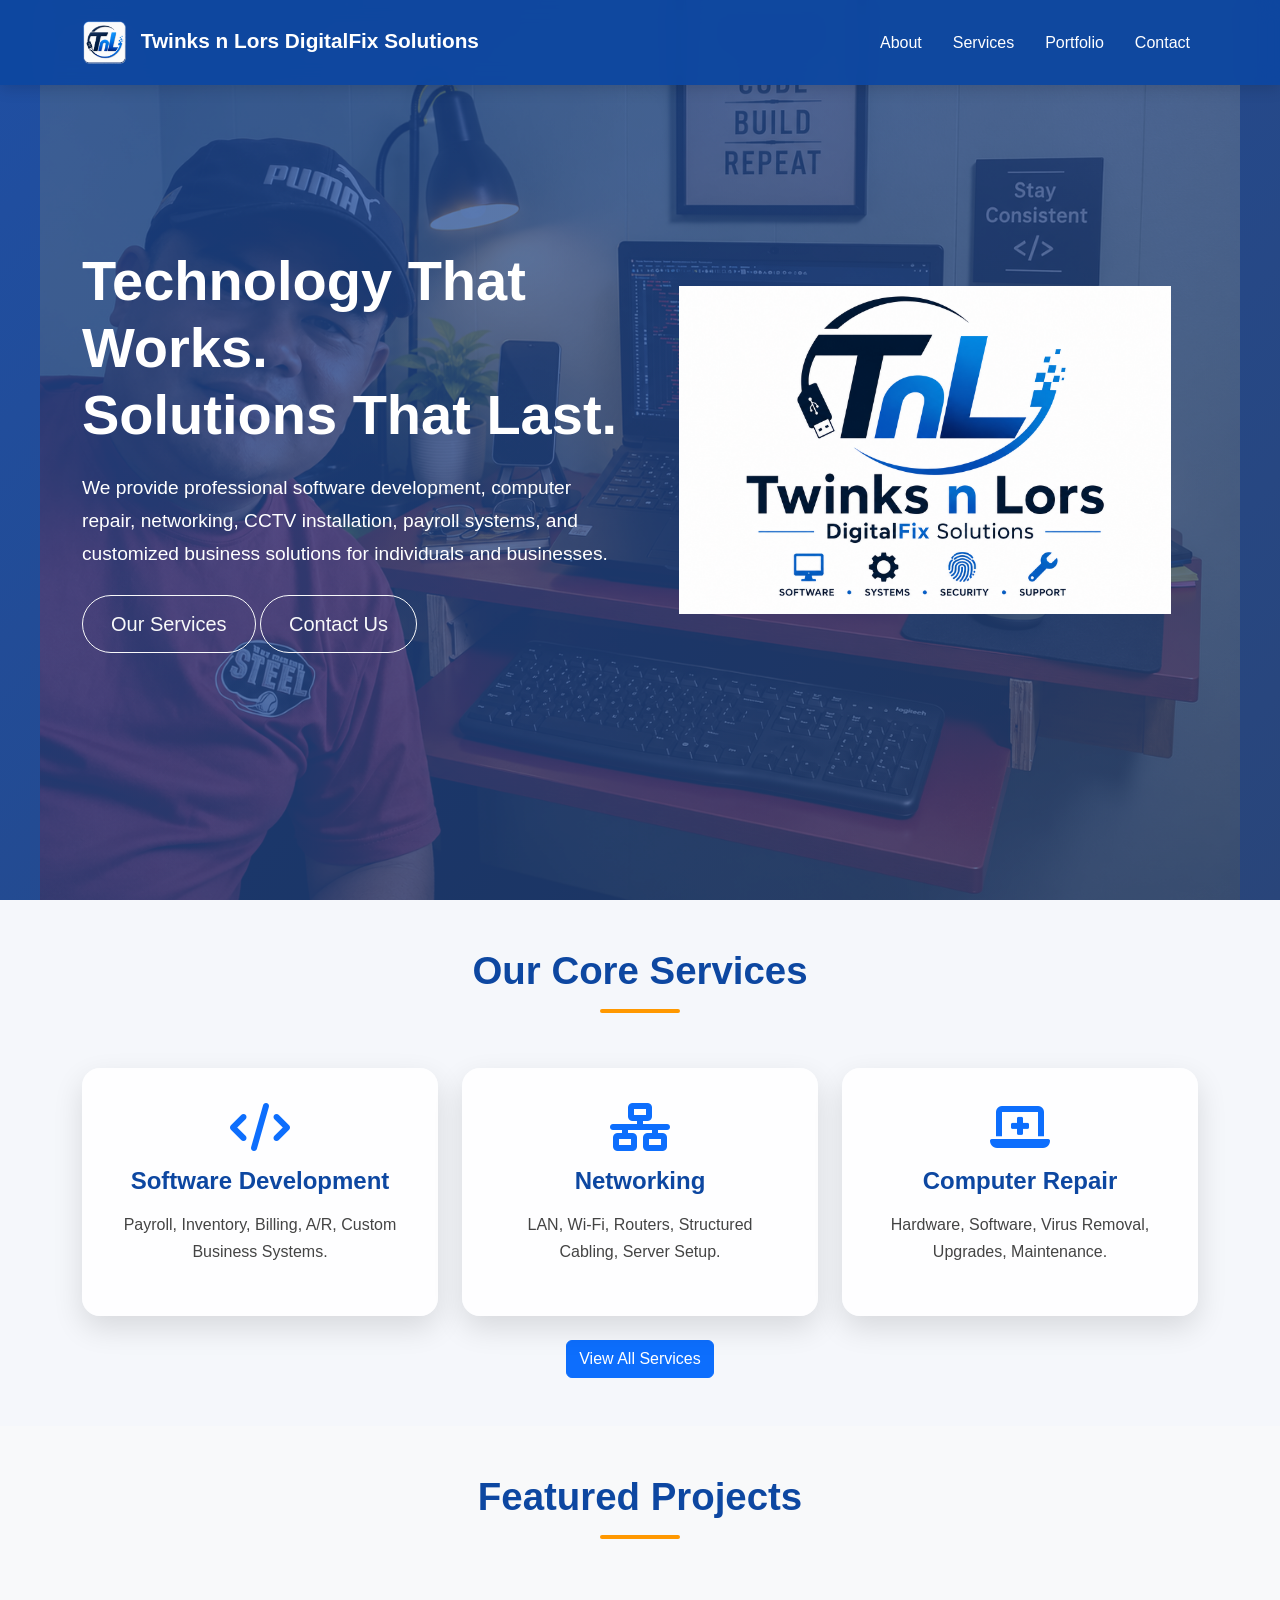
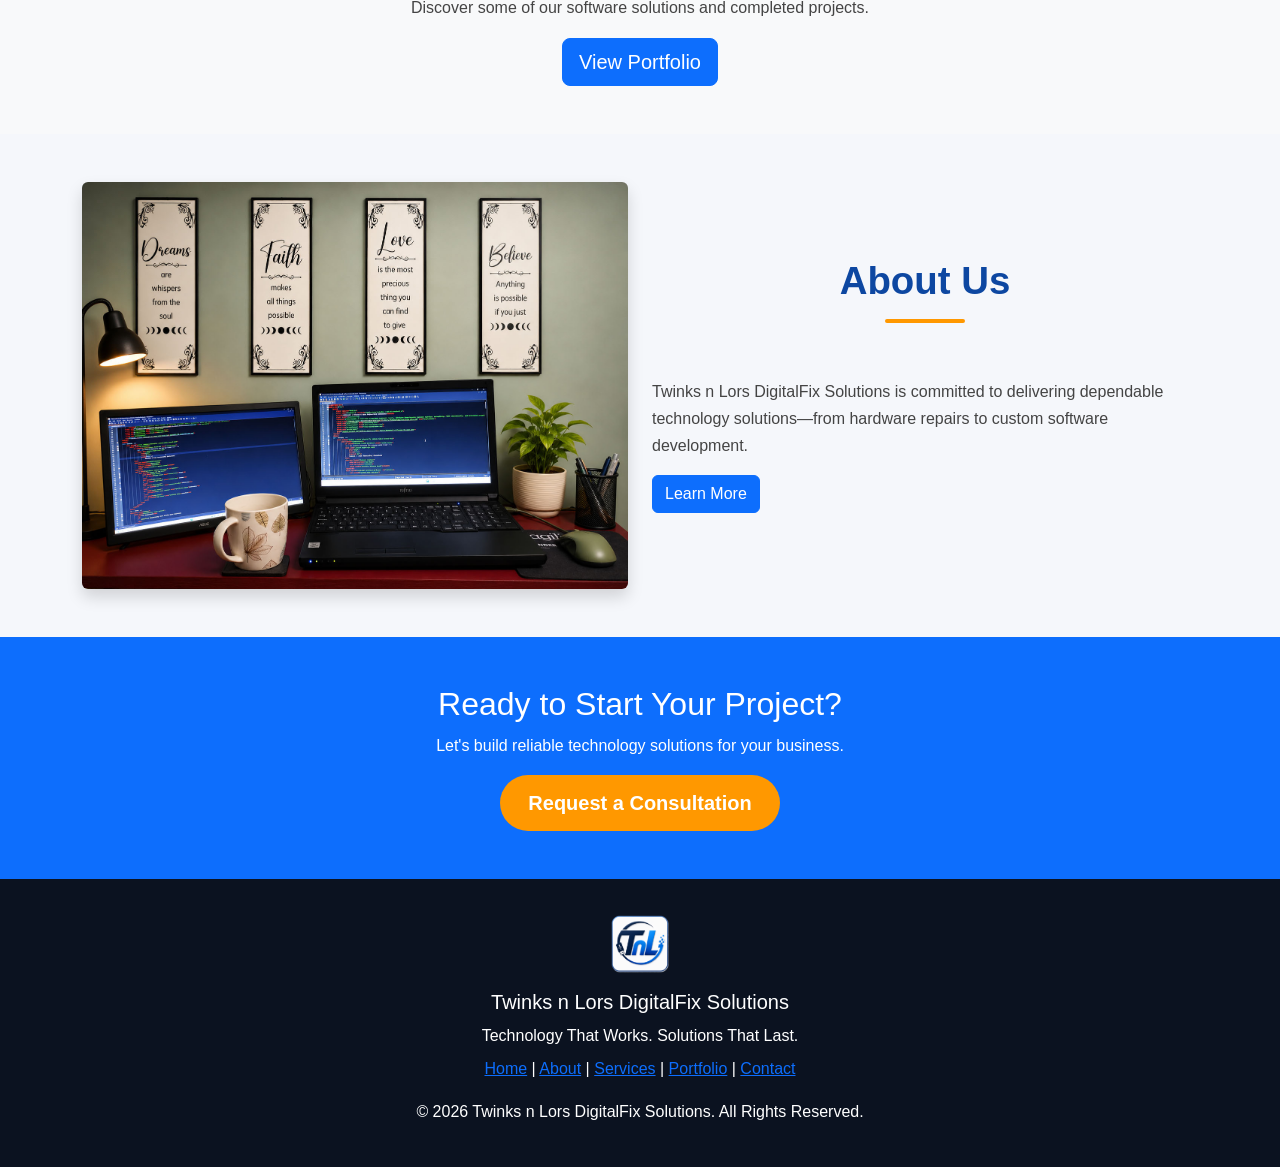
==== index.html @ 19f6d4e1 "Add files via upload" ====
<!DOCTYPE html>
<html lang="en">
	<head>
		<meta charset="UTF-8">
		<meta name="viewport" content="width=device-width, initial-scale=1.0">
		<title>Twinks n Lors DigitalFix Solutions</title>
		<meta name="description"
        content="Twinks n Lors DigitalFix Solutions - Software Development, Computer Repair, Networking, CCTV, Payroll Systems, and IT Solutions.">
		<link href="https://cdn.jsdelivr.net/npm/bootstrap@5.3.3/dist/css/bootstrap.min.css" rel="stylesheet">
		<link rel="stylesheet" href="css/style.css">
		<link rel="stylesheet" href="css/responsive.css">
		<link rel="stylesheet" href="css/animations.css">
		<link rel="stylesheet"
		href="https://cdnjs.cloudflare.com/ajax/libs/font-awesome/6.6.0/css/all.min.css">
	</head>
	<body>
	<!-- ===================== NAVIGATION ===================== -->
		<nav class="navbar navbar-expand-lg navbar-dark fixed-top">
			<div class="container">
				<a class="navbar-brand fw-bold" href="index.html">
					<img src="images/logo/logo.png"
						alt="Logo"
						height="45"
						class="me-2">
					Twinks n Lors DigitalFix Solutions
				</a>
				<button class="navbar-toggler"
					data-bs-toggle="collapse"
					data-bs-target="#navbar">
					<span class="navbar-toggler-icon"></span>
				</button>
				<div class="collapse navbar-collapse" id="navbar">
					<ul class="navbar-nav ms-auto">
						<!--
						<li class="nav-item">
							<a class="nav-link active" href="index.html">Home</a>
						</li>
						-->
						<li class="nav-item">
							<a class="nav-link" href="about.html">About</a>
						</li>
						<li class="nav-item">
							<a class="nav-link" href="services.html">Services</a>
						</li>
						<li class="nav-item">
							<a class="nav-link" href="portfolio.html">Portfolio</a>
						</li>
						<li class="nav-item">
							<a class="nav-link" href="contact.html">Contact</a>
						</li>
					</ul>
				</div>
			</div>
		</nav>
		<!-- ===================== HERO ===================== -->
		<section class="hero">
			<div class="container">
				<div class="row align-items-center">
					<div class="col-lg-6 fade-up">
						<h1>
							Technology That Works.
							<br>
							Solutions That Last.
						</h1>
						<p class="lead mt-4">
							We provide professional software development,
							computer repair,
							networking,
							CCTV installation,
							payroll systems,
							and customized business solutions for individuals
							and businesses.
						</p>
						<div class="mt-4">
							<!--
							<a href="services.html"
								class="btn btn-primary btn-lg me-3 pulse">
								Our Services
							</a> -->
							<a href="services.html"
								class="btn btn-outline-light btn-lg">
								Our Services
							</a>
							<a href="contact.html"
								class="btn btn-outline-light btn-lg">
								Contact Us
							</a>
						</div>
					</div>
					<div class="col-lg-6 text-center zoom-in">
						<img src="images/hero/hero.png"
							class="img-fluid hero-image"
							alt="DigitalFix Hero">
					</div>
				</div>
			</div>
		</section>
		<!-- ===================== SERVICES ===================== -->
		<section class="py-5">
			<div class="container">
				<h2 class="section-title text-center">
					Our Core Services
				</h2>
				<div class="row mt-5">
					<div class="col-md-4">
						<div class="service-card text-center">
							<i class="fas fa-code fa-3x text-primary mb-3"></i>
							<h4>Software Development</h4>
							<p>
								Payroll, Inventory,
								Billing,
								A/R,
								Custom Business Systems.
							</p>
						</div>
					</div>
					<div class="col-md-4">
						<div class="service-card text-center">
							<i class="fas fa-network-wired fa-3x text-primary mb-3"></i>
							<h4>Networking</h4>
							<p>
								LAN,
								Wi-Fi,
								Routers,
								Structured Cabling,
								Server Setup.
							</p>
						</div>
					</div>
					<div class="col-md-4">
						<div class="service-card text-center">
							<i class="fas fa-laptop-medical fa-3x text-primary mb-3"></i>
							<h4>Computer Repair</h4>
							<p>
								Hardware,
								Software,
								Virus Removal,
								Upgrades,
								Maintenance.
							</p>
						</div>
					</div>
				</div>
				<div class="text-center mt-4">
					<a href="services.html"
						class="btn btn-primary">
							View All Services
					</a>
				</div>
			</div>
		</section>
		<!-- ===================== PORTFOLIO ===================== -->
		<section class="bg-light py-5">
			<div class="container text-center">
				<h2 class="section-title">
					Featured Projects
				</h2>
				<p>
					Discover some of our software solutions and completed projects.
				</p>
				<a href="portfolio.html"
					class="btn btn-primary btn-lg">
					View Portfolio
				</a>
			</div>
		</section>
		<!-- ===================== ABOUT ===================== -->
		<section class="py-5">
			<div class="container">
				<div class="row align-items-center">
					<div class="col-lg-6">
						<img src="images/about/about.jpg"
							class="img-fluid rounded shadow"
							alt="About">
					</div>
					<div class="col-lg-6">
						<h2 class="section-title">
							About Us
						</h2>
						<p>
							Twinks n Lors DigitalFix Solutions is committed to
							delivering dependable technology solutions—from
							hardware repairs to custom software development.
						</p>
						<a href="about.html"
							class="btn btn-primary">
								Learn More
						</a>
					</div>
				</div>
			</div>
		</section>
		<!-- ===================== CALL TO ACTION ===================== -->
		<section class="py-5 text-center bg-primary text-white">
			<div class="container">
				<h2>
					Ready to Start Your Project?
				</h2>
				<p>
					Let's build reliable technology solutions for your business.
				</p>
				<a href="contact.html"
					class="btn btn-warning btn-lg">
						Request a Consultation
				</a>
			</div>
		</section>
		<!-- ===================== FOOTER ===================== -->
		<footer>
			<div class="container text-center">
				<img src="images/logo/logo.png"
					 height="60"
					 class="mb-3"
					 alt="Logo">
				<h5>
					Twinks n Lors DigitalFix Solutions
				</h5>
				<p>
					Technology That Works. Solutions That Last.
				</p>
				<div class="mb-3">
					<a href="index.html">Home</a> |
					<a href="about.html">About</a> |
					<a href="services.html">Services</a> |
					<a href="portfolio.html">Portfolio</a> |
					<a href="contact.html">Contact</a>
				</div>
				<p>
					© 2026 Twinks n Lors DigitalFix Solutions.
					All Rights Reserved.
				</p>
			</div>
		</footer>
		<script src="https://cdn.jsdelivr.net/npm/bootstrap@5.3.3/dist/js/bootstrap.bundle.min.js"></script>
		<script src="js/app.js"></script>
	</body>
</html>
---- css/style.css ----
/* ==========================================
   Twinks n Lors DigitalFix Solutions
   style.css
========================================== */
:root{
    --primary:#0d47a1;
    --secondary:#1976d2;
    --accent:#ff9800;
    --dark:#0b1220;
    --light:#f5f7fb;
    --white:#ffffff;
    --text:#444;
    --radius:18px;
    --shadow:0 12px 30px rgba(0,0,0,.12);
    --transition:.35s ease;
}
*{
    margin:0;
    padding:0;
    box-sizing:border-box;
}
html{
    scroll-behavior:smooth;
}
body{
    font-family:"Segoe UI",Tahoma,Geneva,Verdana,sans-serif;
    background:var(--light);
    color:var(--text);
    line-height:1.7;
}
/* ================= NAVBAR ================= */
.navbar{
    background:rgba(13,71,161,.95);
    backdrop-filter:blur(10px);
    transition:.3s;
    box-shadow:0 3px 15px rgba(0,0,0,.15);
}
.navbar-brand{
    font-size:1.3rem;
    color:#fff !important;
}
.nav-link{
    color:#fff !important;
    font-weight:500;
    margin-left:15px;
    transition:var(--transition);
}
.nav-link:hover{
    color:var(--accent)!important;
}
/* ================= HERO ================= */
/*.hero{
    min-height:100vh;
    display:flex;
    align-items:center;
    background:
    linear-gradient(rgba(8,25,63,.82),rgba(8,25,63,.82)),
    url("../images/hero-bg.jpg") center center/cover no-repeat;
    color:white;
    padding-top:80px;
}*/
.hero{
    position: relative;
    overflow: hidden;
    background: linear-gradient(135deg,#1f4fa3,#29457a);
    color:#fff;
	/*color:white;*/
    min-height:100vh;
    display:flex;
    align-items:center;
}
/* Watermark Logo */
/* First watermark image */
.hero::before{
    content:"";
    position:absolute;
    inset:0;
    background:url("../images/logo/office1.png") no-repeat center center;
    background-size:1200px;
    opacity:0.25;
	animation:imageFade1 8s infinite;
    pointer-events:none;
}
/* Second watermark image */
.hero::after{
    content:"";
    position:absolute;
    inset:0;
    background:url("../images/logo/office2.png") no-repeat center center;
    background-size:1200px;
    opacity:0;
    animation:imageFade2 8s infinite;
    pointer-events:none;
}
/* Fade animations */
@keyframes imageFade1{
    0%,40%{
        opacity:0.25;
    }
    50%,90%{
        opacity:0;
    }
    100%{
        opacity:0.25;
    }
}
@keyframes imageFade2{
    0%,40%{
        opacity:0;
    }
    50%,90%{
        opacity:0.25;
    }
    100%{
        opacity:0;
    }
}

/* Keep your text and image above the watermark */
.hero .container{
    position:relative;
    z-index:2;
}
.hero h1{
    font-size:3.6rem;
    font-weight:800;
    line-height:1.2;
}
.hero h1 span{
    color:var(--accent);
}
.hero p{
    font-size:1.2rem;
    margin:25px 0;
    max-width:600px;
}
.hero-image{
    max-width:90%;
    animation:float 4s ease-in-out infinite;
}
/* Floating image */
@keyframes float{
0%{transform:translateY(0);}
50%{transform:translateY(-15px);}
100%{transform:translateY(0);}
}
/* ================= MOBILE HERO WATERMARK ================= */
@media (max-width:768px){
    .hero::before,
    .hero::after{
        background-size:450px;
        background-position:center center;
    }
    .hero{
        min-height:100vh;
    }
}
/* ================= BUTTONS ================= */
.btn-warning{
    background:var(--accent);
    border:none;
    color:#fff;
    font-weight:bold;
    padding:13px 28px;
    border-radius:50px;
    transition:var(--transition);
}
.btn-warning:hover{
    transform:translateY(-3px);
    box-shadow:0 10px 20px rgba(255,152,0,.35);
}
.btn-outline-light{
    border-radius:50px;
    padding:13px 28px;
}
/* ================= TITLES ================= */
.section-title{
    text-align:center;
    font-size:2.4rem;
    font-weight:700;
    color:var(--primary);
    margin-bottom:55px;
    position:relative;
}
.section-title::after{
    content:"";
    display:block;
    width:80px;
    height:4px;
    background:var(--accent);
    margin:15px auto;
    border-radius:20px;
}
/* ================= SERVICES ================= */
.service-card{
    background:rgba(255,255,255,.85);
    backdrop-filter:blur(12px);
    border-radius:var(--radius);
    padding:35px;
    text-align:center;
    box-shadow:var(--shadow);
    transition:var(--transition);
    height:100%;
}
.service-card:hover{
    transform:translateY(-10px);
}
.service-card i{
    color:var(--accent);
    margin-bottom:20px;
}
.service-card h4{
    color:var(--primary);
    margin-bottom:15px;
    font-weight:700;
}
/* ================= ABOUT ================= */
.about-section{
    background:#fff;
    padding:90px 0;
}
.about-section p{
    max-width:900px;
    margin:auto;
    text-align:center;
    font-size:1.1rem;
}
/* ABOUT IMAGE WATERMARK */
/*
.about-image{
    position:relative;
    max-width:900px;
    margin:0 auto 40px;
}
.about-image img{
    width:100%;
    display:block;
    border-radius:15px;
}
*/
/*
.about-section img{
    opacity:0.75;
    transition:0.3s ease;
}
.about-section img:hover{
    opacity:1;
}
*/

/* WATERMARK */
/*
.watermark{
    position:absolute;
    bottom:20px;
    right:25px;
    color:white;
    font-size:2rem;
    font-weight:bold;
    opacity:0.25;
    transform:rotate(-20deg);
    text-shadow:
        2px 2px 5px rgba(0,0,0,0.8);
    pointer-events:none;
}
*/




/* ================= PORTFOLIO ================= */
.portfolio-card{
    background:white;
    border-radius:var(--radius);
    box-shadow:var(--shadow);
    padding:35px;
    transition:var(--transition);
    text-align:center;
}
.portfolio-card:hover{
    transform:scale(1.03);
}
.portfolio-card h4{
    color:var(--primary);
}
/* ================= CONTACT ================= */
.contact-section{
    background:#eef4ff;
    padding:90px 0;
}
.form-control{
    border-radius:12px;
    padding:14px;
    border:1px solid #d8d8d8;
}
.form-control:focus{
    border-color:var(--secondary);
    box-shadow:none;
}
/* ================= FOOTER ================= */
footer{
    background:var(--dark);
    color:white;
    padding:35px 0;
}
footer p{
    margin:6px;
}
/* ================= RESPONSIVE ================= */
@media(max-width:991px){
	.hero{
	text-align:center;
	padding:130px 0 80px;
	}
	.hero h1{
	font-size:2.8rem;
	}
	.hero-image{
	margin-top:40px;
	max-width:75%;
	}
	}
	@media(max-width:576px){
	.hero h1{
	font-size:2.2rem;
	}
	.hero p{
	font-size:1rem;
	}
	.section-title{
	font-size:1.9rem;
	}
	.service-card{
	padding:25px;
	}
}
---- css/responsive.css ----
/* ==========================================
   Twinks n Lors DigitalFix Solutions
   responsive.css
   Responsive Layout
========================================== */

/* ==========================================
   Extra Large Devices (1400px and below)
========================================== */

@media (max-width: 1400px) {

    .hero h1{
        font-size:3.5rem;
    }

}

/* ==========================================
   Large Devices (1200px and below)
========================================== */

@media (max-width:1200px){

    .hero h1{
        font-size:3rem;
    }

    .hero p{
        font-size:1.1rem;
    }

}

/* ==========================================
   Tablets (992px and below)
========================================== */

@media (max-width:992px){
    .navbar{
        padding:12px 0;
    }

    .navbar-brand{
        font-size:1.15rem;
    }
    .hero{

        text-align:center;

        padding-top:120px;

        padding-bottom:80px;

        min-height:auto;

    }

    .hero-image{

        margin-top:40px;

        width:75%;

    }

    .hero h1{

        font-size:2.6rem;

    }

    .hero p{

        margin:auto;

        margin-top:20px;

        margin-bottom:30px;

    }

    .section-title{

        font-size:2rem;

    }

}

/* ==========================================
   Small Tablets (768px and below)
========================================== */
/* version 1
@media (max-width:768px){

    .hero h1{

        font-size:2.2rem;

    }

    .hero p{

        font-size:1rem;

    }

    .hero-image{

        width:85%;

    }

    .service-card{

        margin-bottom:20px;

    }

    .portfolio-card{

        margin-bottom:20px;

    }

    .btn{

        width:100%;

        margin-bottom:12px;

    }

    .btn-outline-light{

        margin-left:0 !important;

    }

    footer{

        text-align:center;

    }

}
*/
/* version 2*/
@media (max-width:768px){

    .navbar .container{
        flex-wrap: nowrap;
    }

    .navbar-brand{
        display:flex;
        align-items:center;
        font-size:14px;
        line-height:1.1;
        max-width:75%;
    }

    .navbar-brand img{
        height:35px;
        flex-shrink:0;
    }

    .navbar-toggler{
        margin-left:auto;
        flex-shrink:0;
    }

}
/* ==========================================
   Mobile Phones (576px and below)
========================================== */

@media (max-width:576px){

    body{

        font-size:15px;

    }

    .hero{

        padding-top:110px;

        padding-bottom:60px;

    }

    .hero h1{

        font-size:1.8rem;

    }

    .hero p{

        font-size:.95rem;

    }

    .hero-image{

        width:100%;

    }

    .section-title{

        font-size:1.7rem;

    }

    .service-card{

        padding:25px;

    }

    .portfolio-card{

        padding:25px;

    }

    .form-control{

        font-size:.95rem;

    }

}

/* ==========================================
   Very Small Devices (400px and below)
========================================== */

@media (max-width:400px){

    .navbar-brand{

        font-size:1rem;

    }

    .hero h1{

        font-size:1.5rem;

    }

    .hero p{

        font-size:.9rem;

    }

    .section-title{

        font-size:1.5rem;

    }

    .btn{

        font-size:.9rem;

        padding:10px 18px;

    }

}
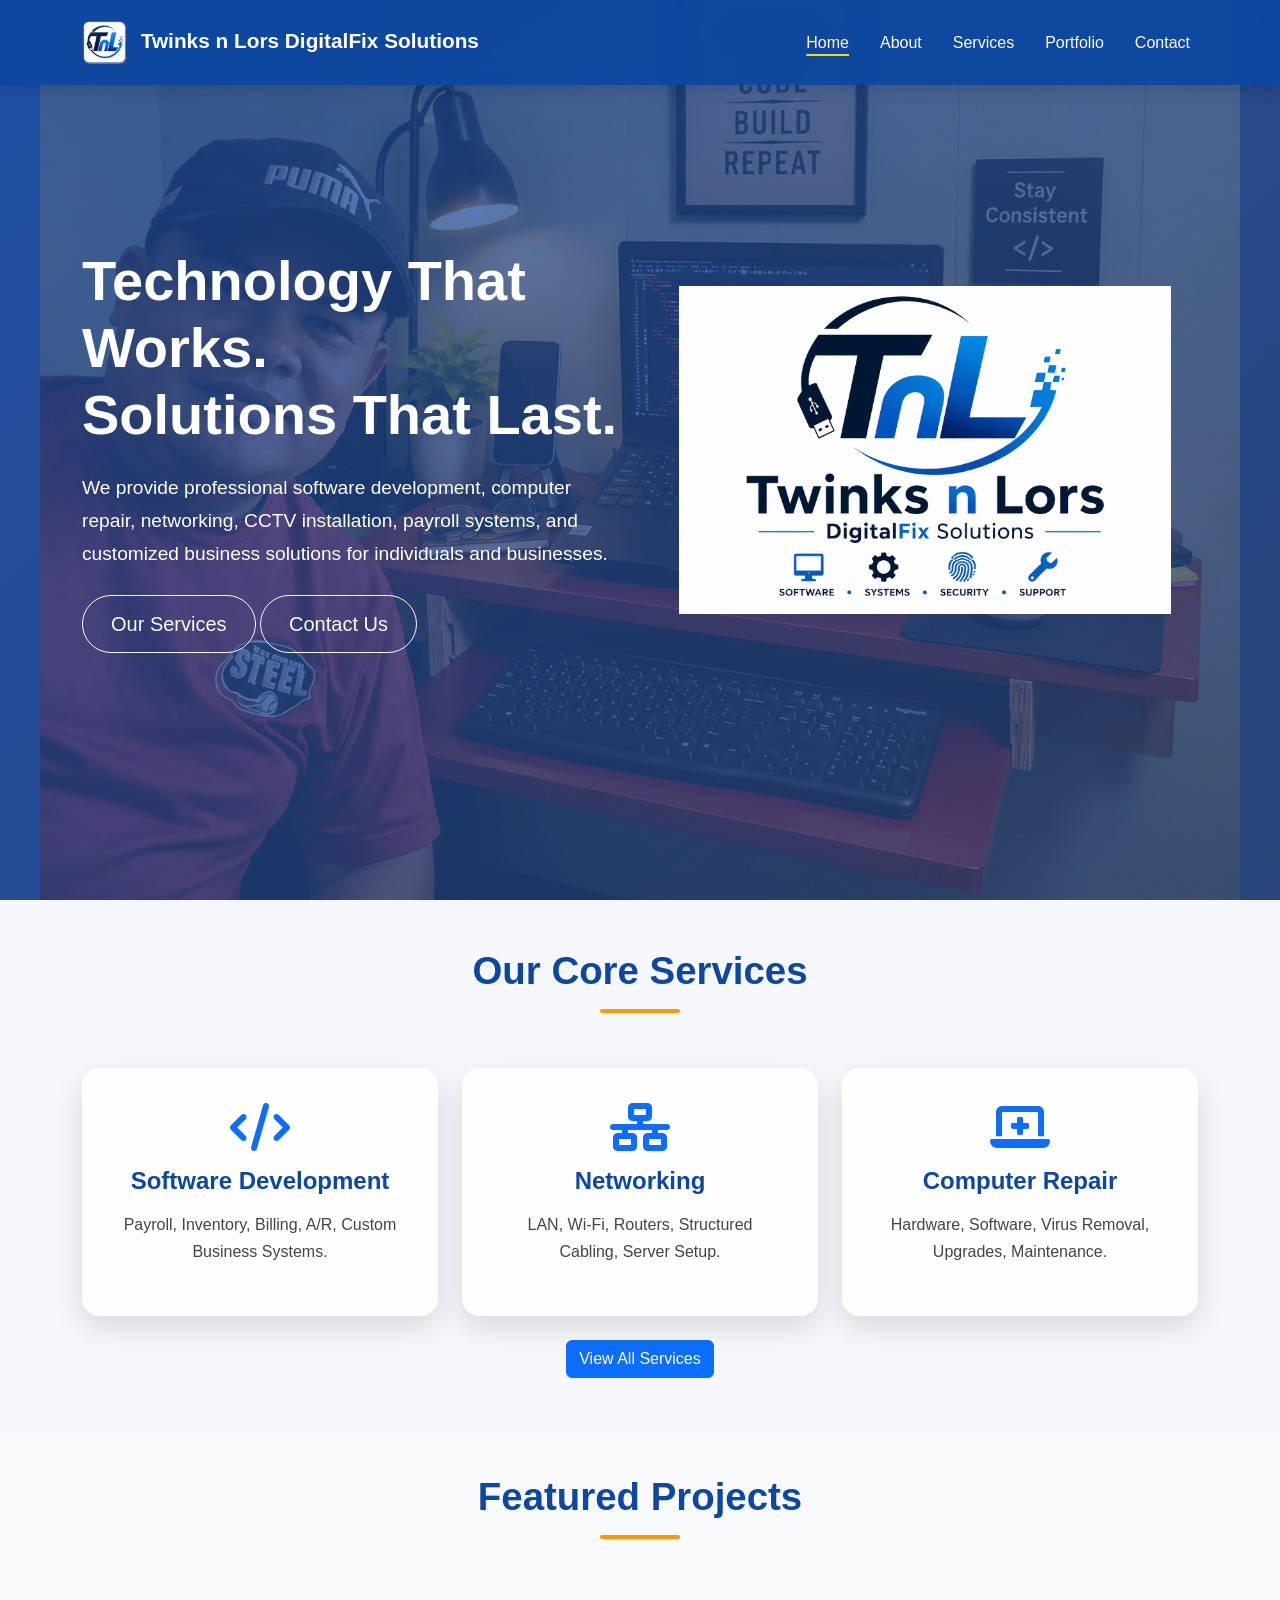
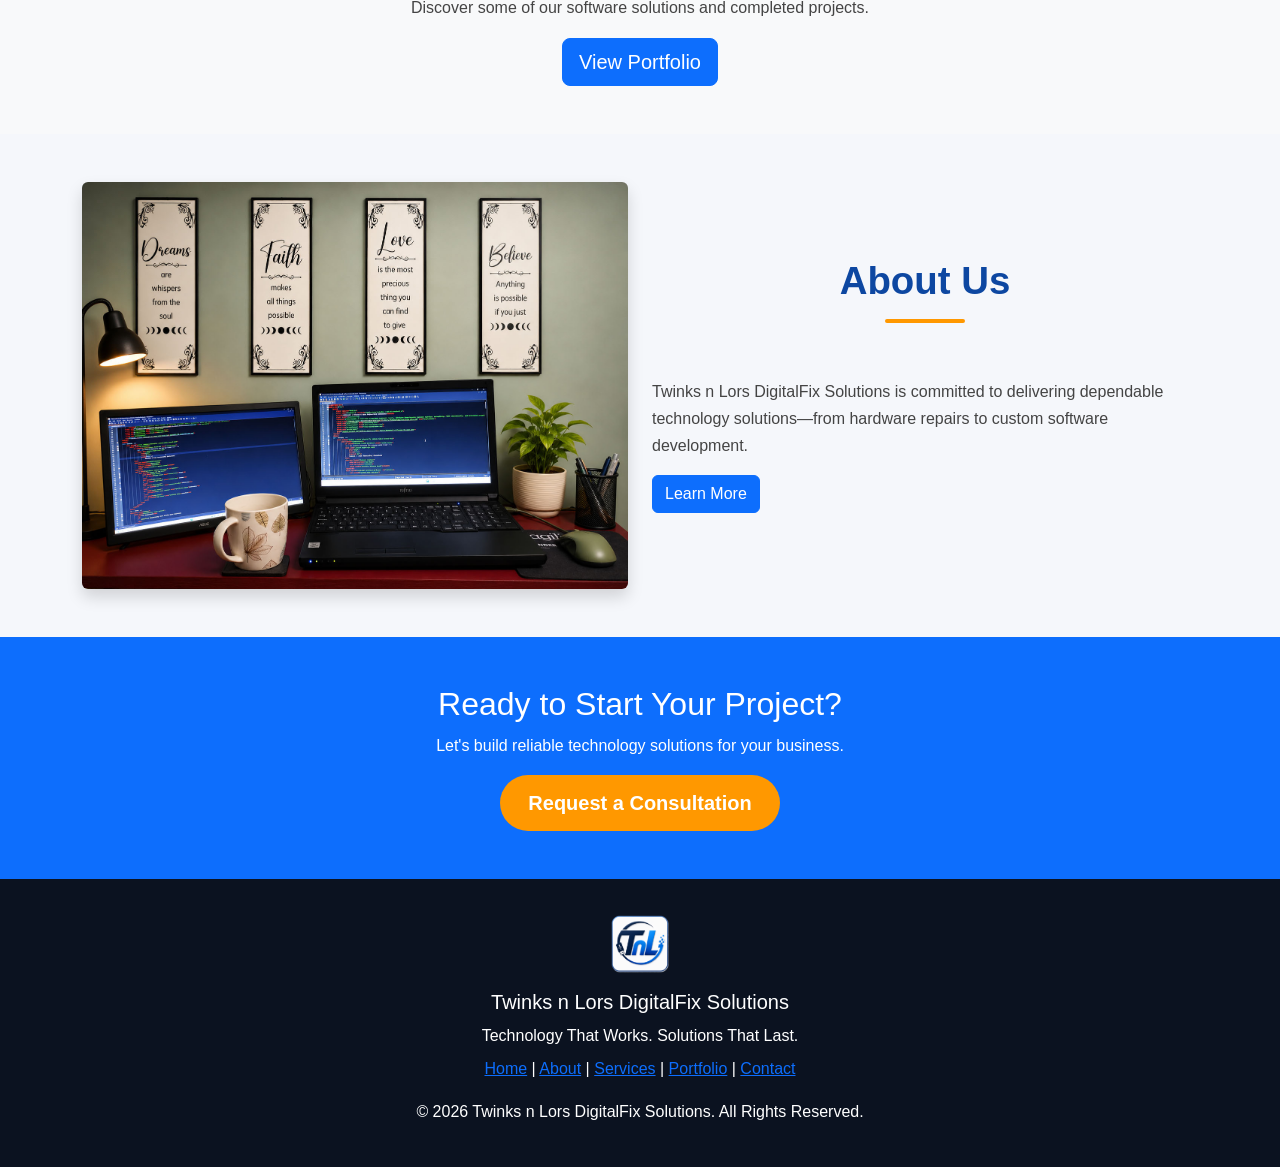
==== commit 55bb18f5: "Add files via upload" ====
--- a/index.html
+++ b/index.html
@@ -22,6 +22,7 @@
 						alt="Logo"
 						height="45"
 						class="me-2">
+						
 					Twinks n Lors DigitalFix Solutions
 				</a>
 				<button class="navbar-toggler"
@@ -31,11 +32,9 @@
 				</button>
 				<div class="collapse navbar-collapse" id="navbar">
 					<ul class="navbar-nav ms-auto">
-						<!--
-						<li class="nav-item">
-							<a class="nav-link active" href="index.html">Home</a>
-						</li>
-						-->
+						<li class="nav-item">
+							<a class="nav-link underline" href="index.html">Home</a>
+						</li>
 						<li class="nav-item">
 							<a class="nav-link" href="about.html">About</a>
 						</li>
--- a/css/style.css
+++ b/css/style.css
@@ -47,6 +47,18 @@
 }
 .nav-link:hover{
     color:var(--accent)!important;
+}
+/* Active Navigation Link */
+/*
+.navbar-nav .nav-link.active {
+    border-bottom: 2px solid #dc3545;
+    padding-bottom: 5px;
+} */
+.nav-link.underline{
+    text-decoration: underline;
+    text-decoration-color: #FFD700; /* #dc3545;*/
+    text-decoration-thickness: 2px;
+    text-underline-offset: 6px;
 }
 /* ================= HERO ================= */
 /*.hero{
--- a/css/responsive.css
+++ b/css/responsive.css
@@ -91,7 +91,6 @@
 /* ==========================================
    Small Tablets (768px and below)
 ========================================== */
-/* version 1
 @media (max-width:768px){
 
     .hero h1{
@@ -145,8 +144,8 @@
     }
 
 }
-*/
-/* version 2*/
+
+/* version 2
 @media (max-width:768px){
 
     .navbar .container{
@@ -172,6 +171,7 @@
     }
 
 }
+*/
 /* ==========================================
    Mobile Phones (576px and below)
 ========================================== */
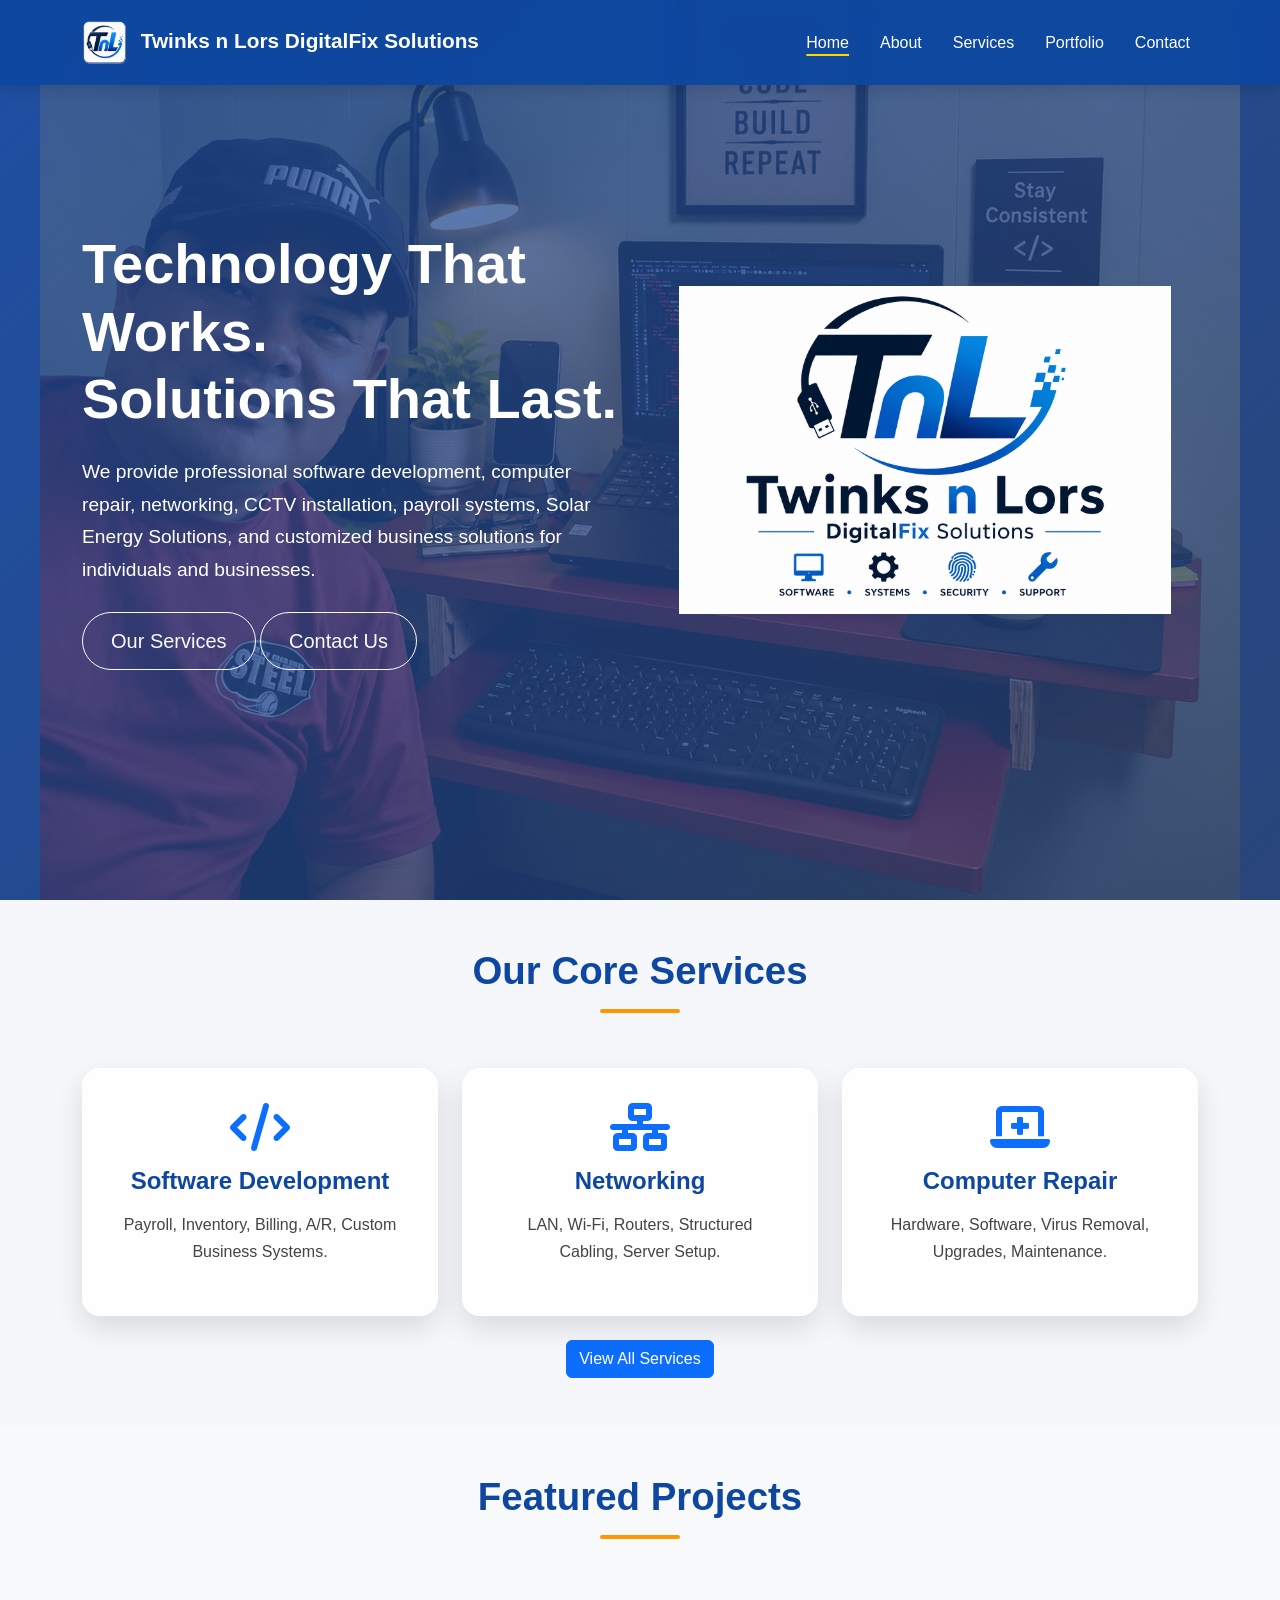
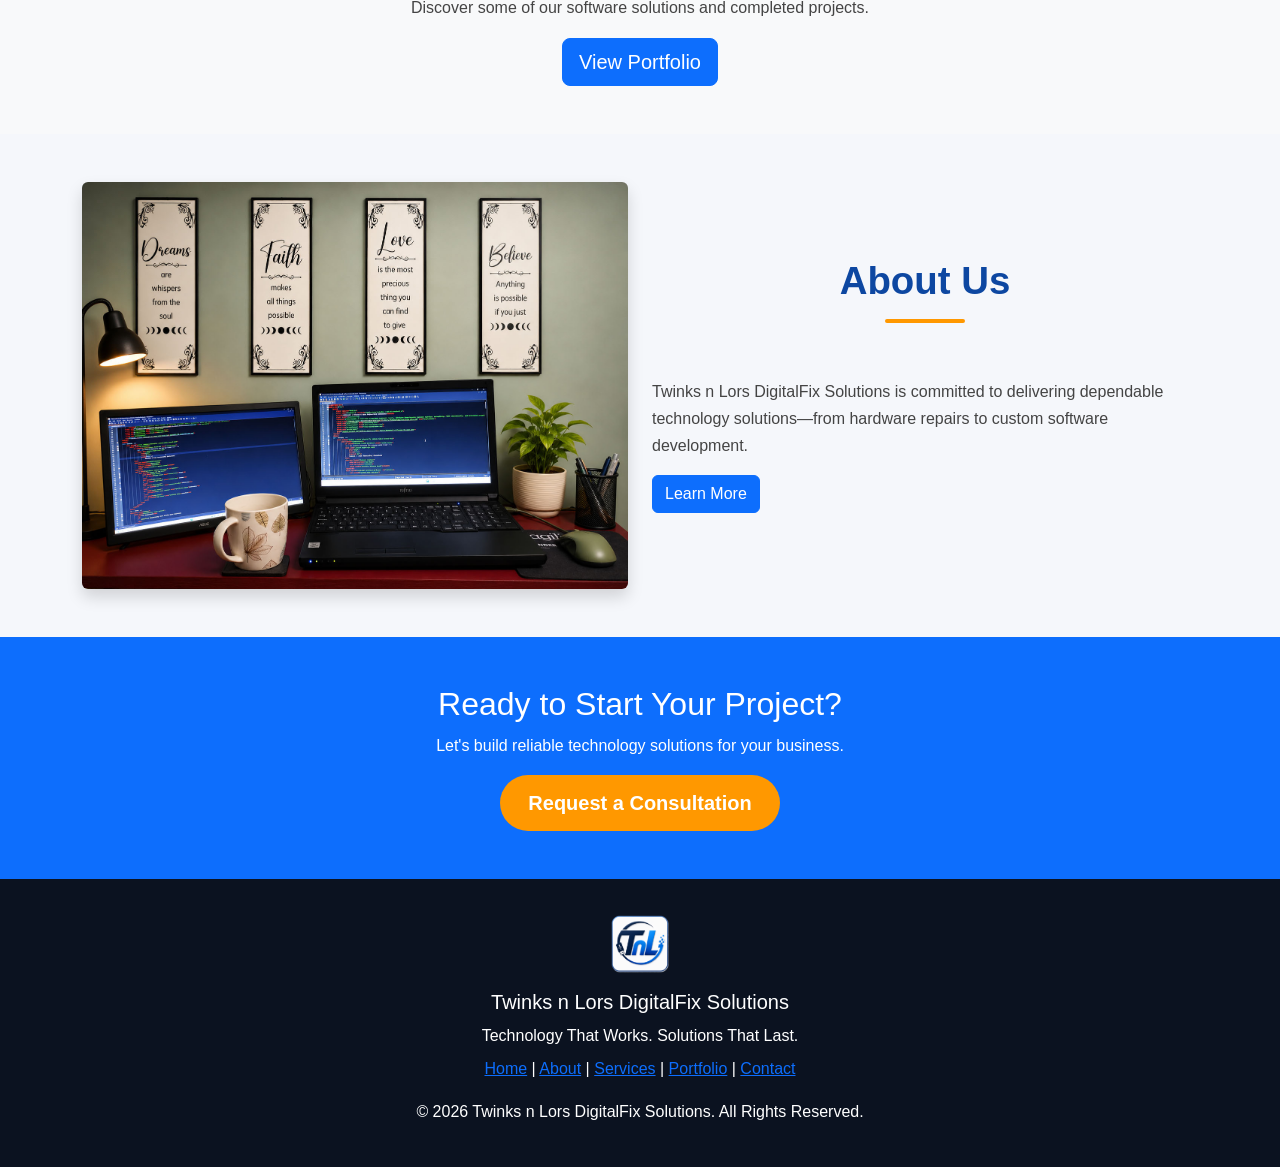
==== commit c89817ce: "Add files via upload" ====
--- a/index.html
+++ b/index.html
@@ -1,6 +1,13 @@
 <!DOCTYPE html>
 <html lang="en">
 	<head>
+		<meta property="og:title" content="Twinks n Lors DigitalFix Solutions">
+		<meta property="og:description" content="Technology That Works. Solutions That Last.">
+		<meta property="og:type" content="website">
+		<meta property="og:url" content="https://twinklecaceres.github.io/TwinksnLorsDigitalFixSolutions/">
+		<meta property="og:image" content="https://twinklecaceres.github.io/TwinksnLorsDigitalFixSolutions/images/logo/og-image.jpg">
+		<meta property="og:image:width" content="1200">
+		<meta property="og:image:height" content="630">
 		<meta charset="UTF-8">
 		<meta name="viewport" content="width=device-width, initial-scale=1.0">
 		<title>Twinks n Lors DigitalFix Solutions</title>
@@ -66,7 +73,8 @@
 							computer repair,
 							networking,
 							CCTV installation,
-							payroll systems,
+							payroll systems, 
+							Solar Energy Solutions,
 							and customized business solutions for individuals
 							and businesses.
 						</p>
--- a/css/style.css
+++ b/css/style.css
@@ -39,6 +39,7 @@
     font-size:1.3rem;
     color:#fff !important;
 }
+
 .nav-link{
     color:#fff !important;
     font-weight:500;
@@ -48,12 +49,6 @@
 .nav-link:hover{
     color:var(--accent)!important;
 }
-/* Active Navigation Link */
-/*
-.navbar-nav .nav-link.active {
-    border-bottom: 2px solid #dc3545;
-    padding-bottom: 5px;
-} */
 .nav-link.underline{
     text-decoration: underline;
     text-decoration-color: #FFD700; /* #dc3545;*/
@@ -61,16 +56,6 @@
     text-underline-offset: 6px;
 }
 /* ================= HERO ================= */
-/*.hero{
-    min-height:100vh;
-    display:flex;
-    align-items:center;
-    background:
-    linear-gradient(rgba(8,25,63,.82),rgba(8,25,63,.82)),
-    url("../images/hero-bg.jpg") center center/cover no-repeat;
-    color:white;
-    padding-top:80px;
-}*/
 .hero{
     position: relative;
     overflow: hidden;
@@ -127,7 +112,6 @@
         opacity:0;
     }
 }
-
 /* Keep your text and image above the watermark */
 .hero .container{
     position:relative;
@@ -157,7 +141,7 @@
 100%{transform:translateY(0);}
 }
 /* ================= MOBILE HERO WATERMARK ================= */
-@media (max-width:768px){
+@media(max-width:768px){
     .hero::before,
     .hero::after{
         background-size:450px;
@@ -165,6 +149,40 @@
     }
     .hero{
         min-height:100vh;
+    }
+}
+/* ================= MOBILE NAVBAR FIX ================= */
+@media(max-width:768px){
+    .navbar{
+        padding:8px 0;
+    }
+    .navbar .container{
+        display:flex;
+        align-items:center;
+        justify-content:space-between;
+        flex-wrap:wrap; /*nowrap;*/
+    }
+    .navbar-brand{
+        display:flex;
+        align-items:center;
+        white-space:nowrap;
+        font-size:13px;
+        line-height:1;
+        max-width:calc(100% - 55px);
+    }
+    .navbar-brand img{
+        height:35px;
+        width:auto;
+        margin-right:8px;
+    }
+    .navbar-toggler{
+        width:45px;
+        height:40px;
+        padding:5px;
+        display:flex;
+        align-items:center;
+        justify-content:center;
+        flex-shrink:0;
     }
 }
 /* ================= BUTTONS ================= */
@@ -237,49 +255,6 @@
     text-align:center;
     font-size:1.1rem;
 }
-/* ABOUT IMAGE WATERMARK */
-/*
-.about-image{
-    position:relative;
-    max-width:900px;
-    margin:0 auto 40px;
-}
-.about-image img{
-    width:100%;
-    display:block;
-    border-radius:15px;
-}
-*/
-/*
-.about-section img{
-    opacity:0.75;
-    transition:0.3s ease;
-}
-.about-section img:hover{
-    opacity:1;
-}
-*/
-
-/* WATERMARK */
-/*
-.watermark{
-    position:absolute;
-    bottom:20px;
-    right:25px;
-    color:white;
-    font-size:2rem;
-    font-weight:bold;
-    opacity:0.25;
-    transform:rotate(-20deg);
-    text-shadow:
-        2px 2px 5px rgba(0,0,0,0.8);
-    pointer-events:none;
-}
-*/
-
-
-
-
 /* ================= PORTFOLIO ================= */
 .portfolio-card{
     background:white;
--- a/css/responsive.css
+++ b/css/responsive.css
@@ -91,88 +91,65 @@
 /* ==========================================
    Small Tablets (768px and below)
 ========================================== */
-@media (max-width:768px){
-
-    .hero h1{
-
-        font-size:2.2rem;
-
-    }
-
-    .hero p{
-
-        font-size:1rem;
-
-    }
-
-    .hero-image{
-
-        width:85%;
-
-    }
-
-    .service-card{
-
-        margin-bottom:20px;
-
-    }
-
-    .portfolio-card{
-
-        margin-bottom:20px;
-
-    }
-
-    .btn{
-
-        width:100%;
-
-        margin-bottom:12px;
-
-    }
-
-    .btn-outline-light{
-
-        margin-left:0 !important;
-
-    }
-
-    footer{
-
-        text-align:center;
-
-    }
-
-}
-
-/* version 2
-@media (max-width:768px){
+/* Mobile Navbar Fix */
+@media(max-width:768px){
+
+    .navbar{
+        padding:8px 0;
+    }
 
     .navbar .container{
-        flex-wrap: nowrap;
+        display:flex;
+        align-items:center;
+        justify-content:space-between;
+        position:relative;
     }
 
     .navbar-brand{
         display:flex;
         align-items:center;
-        font-size:14px;
+        white-space:normal;
+        font-size:13px;
         line-height:1.1;
-        max-width:75%;
+        max-width:calc(100% - 60px);
     }
 
     .navbar-brand img{
         height:35px;
+        width:auto;
+        margin-right:8px;
         flex-shrink:0;
     }
 
     .navbar-toggler{
-        margin-left:auto;
+        width:45px;
+        height:40px;
+        padding:5px;
+        display:flex;
+        align-items:center;
+        justify-content:center;
         flex-shrink:0;
     }
 
-}
-*/
-/* ==========================================
+    /* Dropdown menu outside container */
+    .navbar-collapse{
+        position:absolute;
+        top:100%;
+        left:0;
+        width:30%;
+        background:#0d47a1;
+        padding:15px 20px;
+    }
+
+    .navbar-nav{
+        text-align:left;
+    }
+
+    .navbar-nav .nav-link{
+        padding:10px 0;
+    }
+
+}/* ==========================================
    Mobile Phones (576px and below)
 ========================================== */
 
